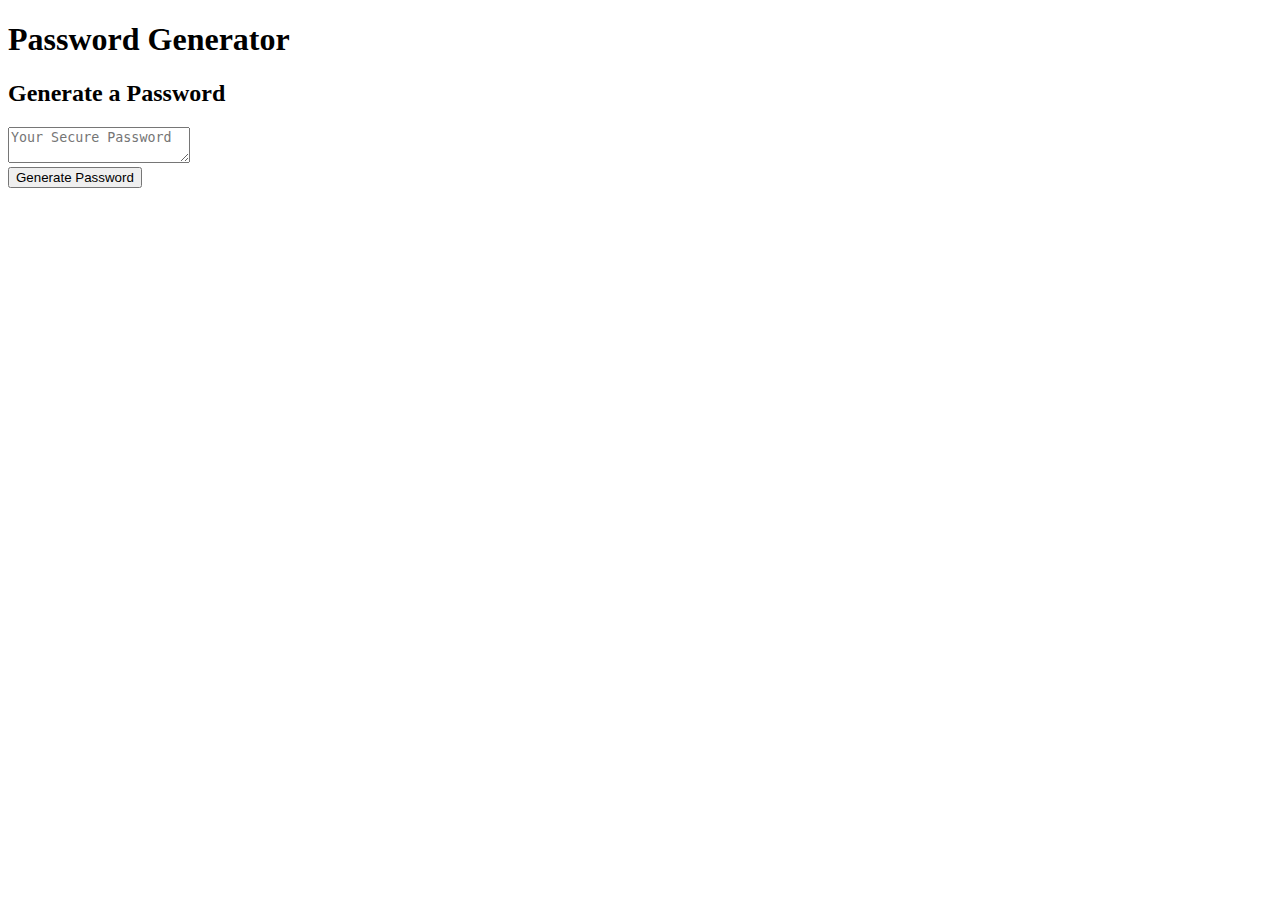
==== index.html @ 43423899 "refresh" ====
<!DOCTYPE html>
<html lang="en">
  <head>
    <meta charset="UTF-8" />
    <meta name="viewport" content="width=device-width, initial-scale=1.0" />
    <meta http-equiv="X-UA-Compatible" content="ie=edge" />
    <title>Password Generator</title>
    <link rel="stylesheet" href="style.css" />
  </head>
  <body>
    <div class="wrapper">
      <header>
        <h1>Password Generator</h1>
      </header>
      <div class="card">
        <div class="card-header">
          <h2>Generate a Password</h2>
        </div>
        <div class="card-body">
          <textarea
            readonly
            id="password"
            placeholder="Your Secure Password"
            aria-label="Generated Password"
          ></textarea>
        </div>
        <div class="card-footer">
          <button id="generate" class="btn">Generate Password</button>
        </div>
      </div>
    </div>
    <script src="script.js"></script>
  </body>
</html>
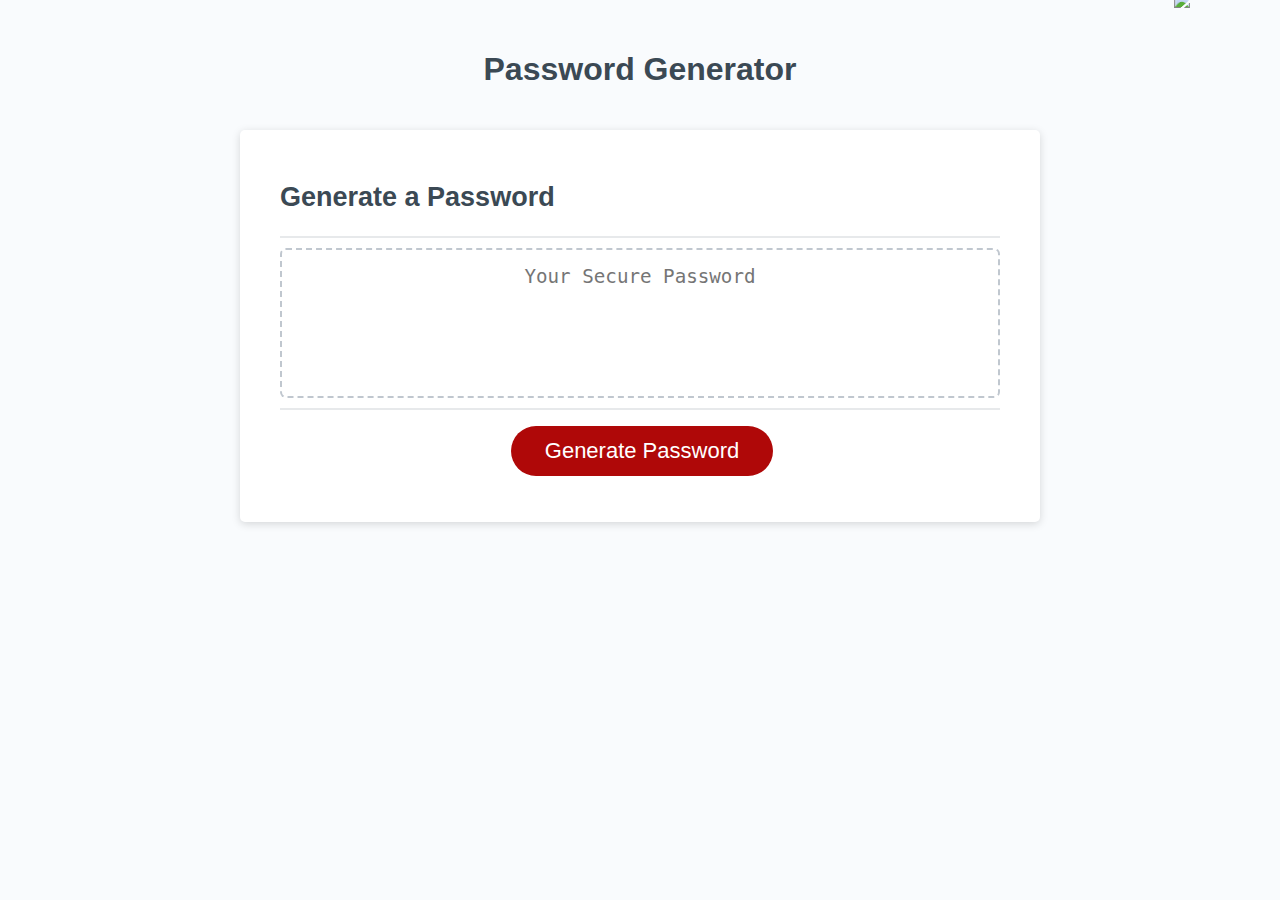
==== commit 33b78783: "tried another devs attempt. bugged out" ====
--- a/index.html
+++ b/index.html
@@ -5,9 +5,13 @@
     <meta name="viewport" content="width=device-width, initial-scale=1.0" />
     <meta http-equiv="X-UA-Compatible" content="ie=edge" />
     <title>Password Generator</title>
-    <link rel="stylesheet" href="style.css" />
+    <link rel="stylesheet" href="styles.css" />
   </head>
   <body>
+    <div class="lol">
+        <a href="/webd.html"></a>
+        <img src="./wrath-photos/cliff-hanger.png"> 
+    </div>
     <div class="wrapper">
       <header>
         <h1>Password Generator</h1>
--- a/styles.css
+++ b/styles.css
@@ -0,0 +1,142 @@
+*,
+*::before,
+*::after {
+  box-sizing: border-box;
+}
+
+html,
+body,
+.wrapper {
+  height: 100%;
+  margin: 0;
+  padding: 0;
+}
+.lol {
+    position: fixed;
+    right: 7%;
+    top: -8px;
+    max-width: 50px;
+  }
+body {
+  font-family: sans-serif;
+  background-color: #f9fbfd;
+}
+
+.wrapper {
+  padding-top: 30px;
+  padding-left: 20px;
+  padding-right: 20px;
+}
+
+header {
+  text-align: center;
+  padding: 20px;
+  padding-top: 0px;
+  color: hsl(206, 17%, 28%);
+}
+
+.card {
+  background-color: hsl(0, 0%, 100%);
+  border-radius: 5px;
+  border-width: 1px;
+  box-shadow: rgba(0, 0, 0, 0.15) 0px 2px 8px 0px;
+  color: hsl(206, 17%, 28%);
+  font-size: 18px;
+  margin: 0 auto;
+  max-width: 800px;
+  padding: 30px 40px;
+}
+
+.card-header::after {
+  content: " ";
+  display: block;
+  width: 100%;
+  background: #e7e9eb;
+  height: 2px;
+}
+
+.card-body {
+  min-height: 100px;
+}
+
+.card-footer {
+  text-align: center;
+}
+
+.card-footer::before {
+  content: " ";
+  display: block;
+  width: 100%;
+  background: #e7e9eb;
+  height: 2px;
+}
+
+.card-footer::after {
+  content: " ";
+  display: block;
+  clear: both;
+}
+
+.btn {
+  border: none;
+  background-color: hsl(360, 91%, 36%);
+  border-radius: 25px;
+  box-shadow: rgba(0, 0, 0, 0.1) 0px 1px 6px 0px rgba(0, 0, 0, 0.2) 0px 1px 1px
+    0px;
+  color: hsl(0, 0%, 100%);
+  display: inline-block;
+  font-size: 22px;
+  line-height: 22px;
+  margin: 16px 16px 16px 20px;
+  padding: 14px 34px;
+  text-align: center;
+  cursor: pointer;
+}
+
+button[disabled] {
+  cursor: default;
+  background: #c0c7cf;
+}
+
+.float-right {
+  float: right;
+}
+
+#password {
+  -webkit-appearance: none;
+  -moz-appearance: none;
+  appearance: none;
+  border: none;
+  display: block;
+  width: 100%;
+  padding-top: 15px;
+  padding-left: 15px;
+  padding-right: 15px;
+  padding-bottom: 85px;
+  font-size: 1.2rem;
+  text-align: center;
+  margin-top: 10px;
+  margin-bottom: 10px;
+  border: 2px dashed #c0c7cf;
+  border-radius: 6px;
+  resize: none;
+  overflow: hidden;
+}
+
+@media (max-width: 690px) {
+  .btn {
+    font-size: 1rem;
+    margin: 16px 0px 0px 0px;
+    padding: 10px 15px;
+  }
+
+  #password {
+    font-size: 1rem;
+  }
+}
+
+@media (max-width: 500px) {
+  .btn {
+    font-size: 0.8rem;
+  }
+}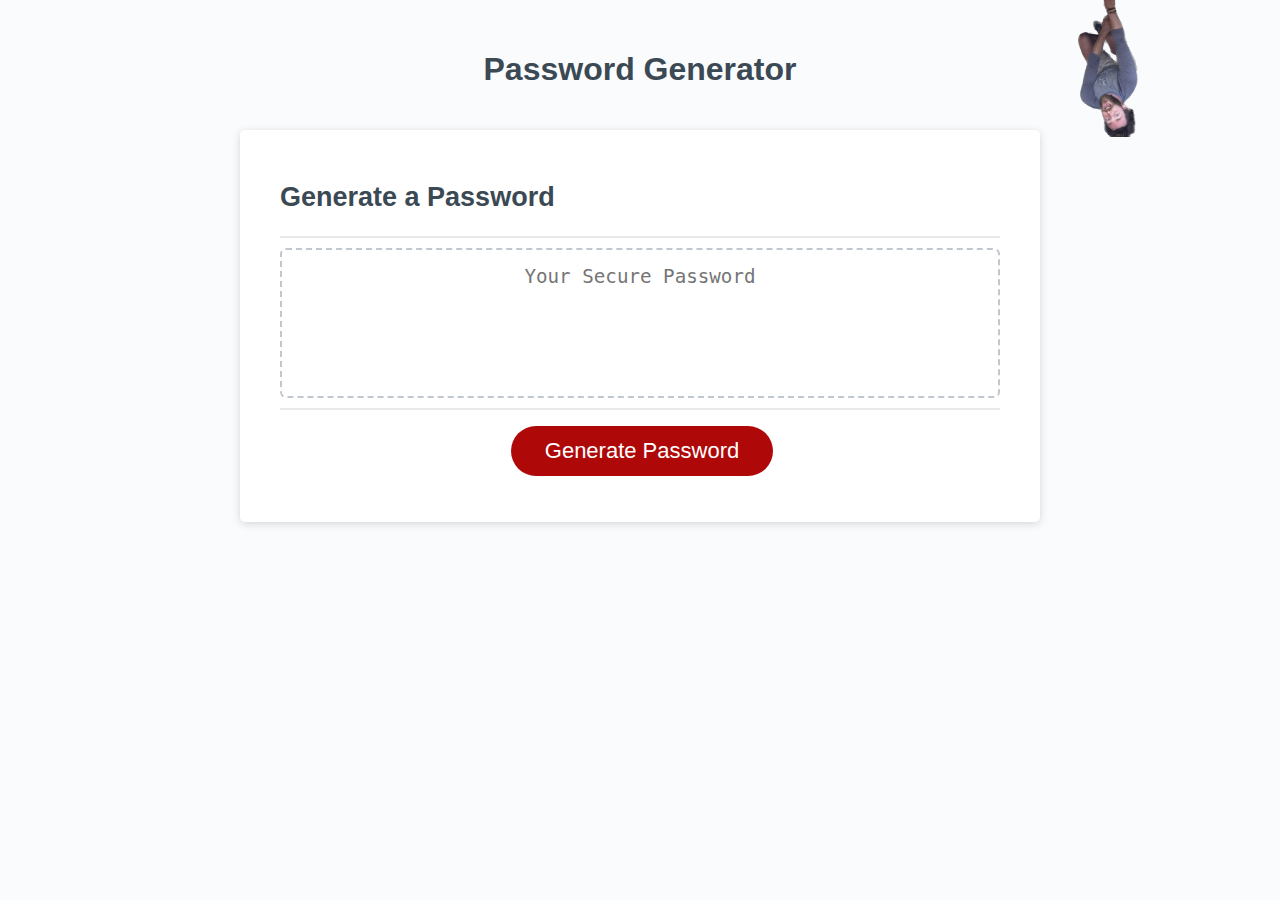
==== commit 8e50a769: "Im loco" ====
--- a/index.html
+++ b/index.html
@@ -8,10 +8,10 @@
     <link rel="stylesheet" href="styles.css" />
   </head>
   <body>
-    <div class="lol">
-        <a href="/webd.html"></a>
-        <img src="./wrath-photos/cliff-hanger.png"> 
-    </div>
+    <article class="lol">
+        <a href="/webd.html"> <img src="./wrath-photos/cliff-hanger copy.png" width="60"></a>
+         
+    </article>
     <div class="wrapper">
       <header>
         <h1>Password Generator</h1>
--- a/styles.css
+++ b/styles.css
@@ -13,9 +13,9 @@
 }
 .lol {
     position: fixed;
-    right: 7%;
+    right: 15%;
     top: -8px;
-    max-width: 50px;
+    max-width: 10px;
   }
 body {
   font-family: sans-serif;
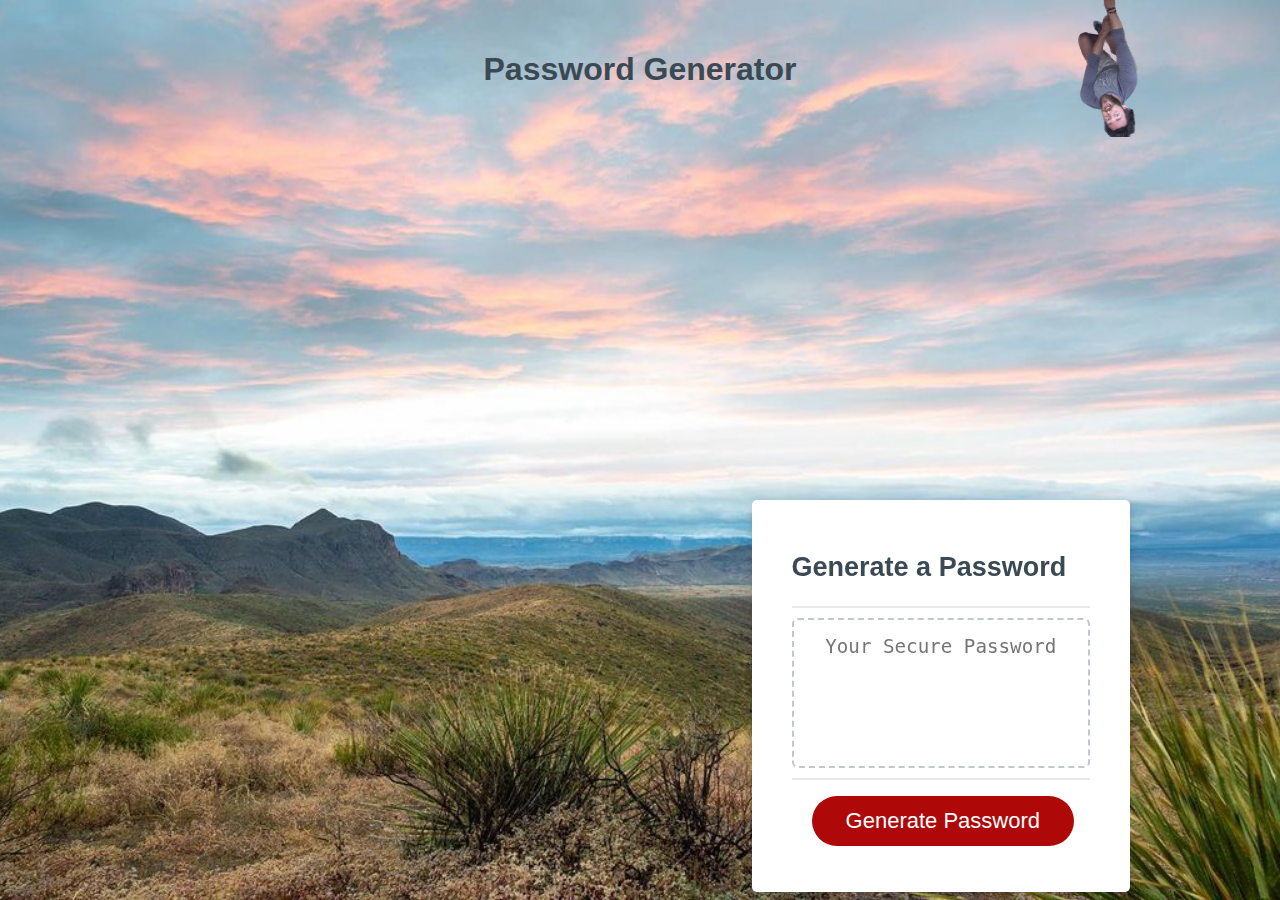
==== commit 1b869600: "flipins java" ====
--- a/index.html
+++ b/index.html
@@ -33,6 +33,7 @@
         </div>
       </div>
     </div>
+    <section class="look-at-this"></section>
     <script src="script.js"></script>
   </body>
 </html>--- a/styles.css
+++ b/styles.css
@@ -20,6 +20,11 @@
 body {
   font-family: sans-serif;
   background-color: #f9fbfd;
+  background-image: url('/wrath-photos/look-at-this.jpg');
+  background-size: cover;
+  background-position: center;
+   height: 300px;
+  width: 100%;
 }
 
 .wrapper {
@@ -45,6 +50,9 @@
   margin: 0 auto;
   max-width: 800px;
   padding: 30px 40px;
+  position: fixed;
+  top: 500px;
+  right: 150px;
 }
 
 .card-header::after {
@@ -123,6 +131,7 @@
   overflow: hidden;
 }
 
+
 @media (max-width: 690px) {
   .btn {
     font-size: 1rem;
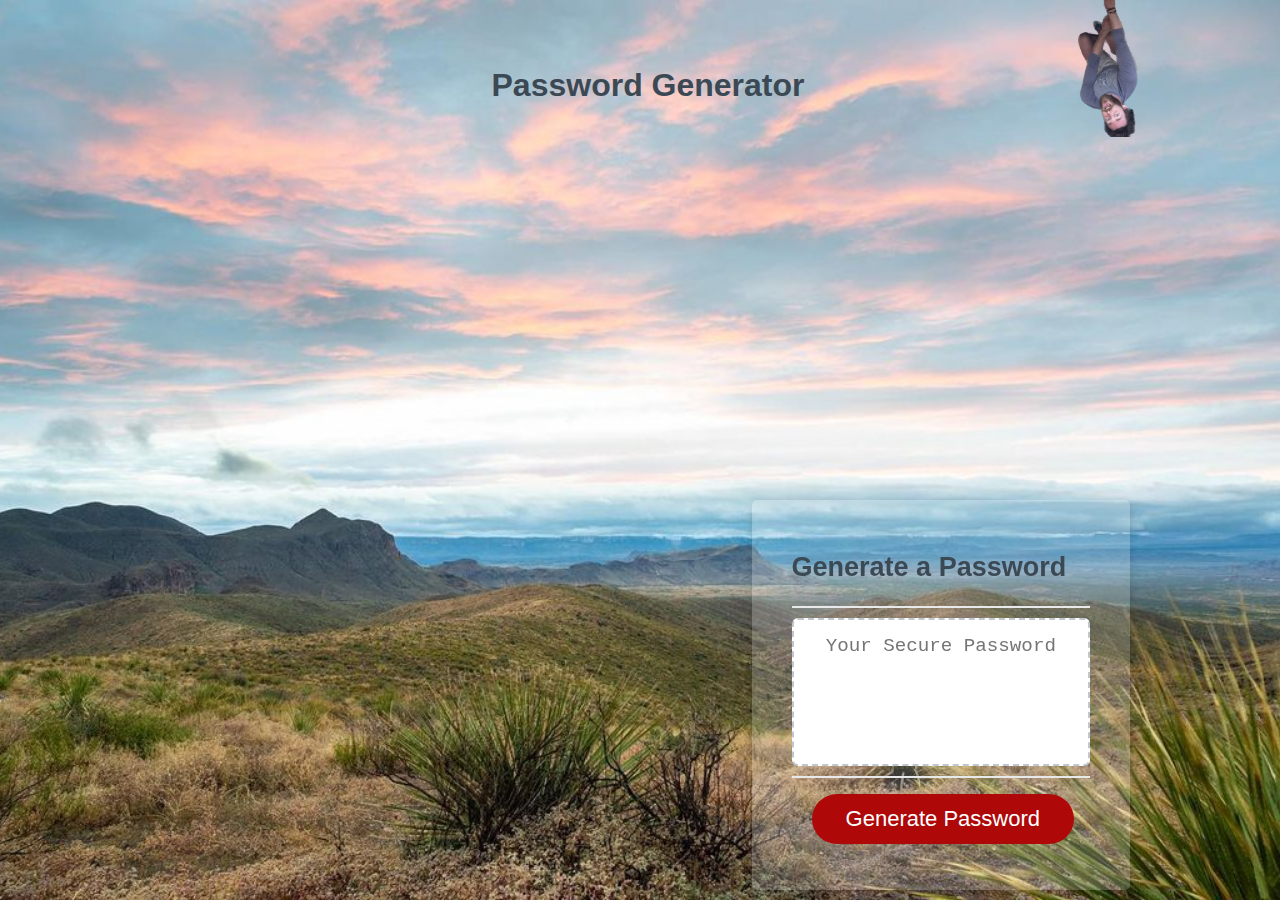
==== commit 9bbd8420: "tryna fix some styles css" ====
--- a/index.html
+++ b/index.html
@@ -7,10 +7,15 @@
     <title>Password Generator</title>
     <link rel="stylesheet" href="styles.css" />
   </head>
-  <body>
+  <body class="look-at-this">
+    <p style="background-image: url('./wrath-photos/look-at-this.jpg');" ></p>
     <article class="lol">
         <a href="/webd.html"> <img src="./wrath-photos/cliff-hanger copy.png" width="60"></a>
-         
+        <style>
+          body {
+            background-image: url('./wrath-photos/look-at-this.jpg');
+          }
+          </style>  
     </article>
     <div class="wrapper">
       <header>
@@ -33,7 +38,7 @@
         </div>
       </div>
     </div>
-    <section class="look-at-this"></section>
-    <script src="script.js"></script>
+    <section ></section>
+    <script src="scripta.js"></script>
   </body>
 </html>--- a/styles.css
+++ b/styles.css
@@ -4,8 +4,12 @@
   box-sizing: border-box;
 }
 
+.look-at-this {
+  /* background-image: url("./wrath-photos/look-at-this.jpg"); */
+  background-size: cover;
+  background-position: center;
+}
 html,
-body,
 .wrapper {
   height: 100%;
   margin: 0;
@@ -19,8 +23,8 @@
   }
 body {
   font-family: sans-serif;
-  background-color: #f9fbfd;
-  background-image: url('/wrath-photos/look-at-this.jpg');
+  /* background-color: #f9fbfd; */
+  /* background-image: url("../wrath-photos/look-at-this.jpg"); */
   background-size: cover;
   background-position: center;
    height: 300px;
@@ -41,7 +45,7 @@
 }
 
 .card {
-  background-color: hsl(0, 0%, 100%);
+  background-color: #ffffff33;
   border-radius: 5px;
   border-width: 1px;
   box-shadow: rgba(0, 0, 0, 0.15) 0px 2px 8px 0px;
